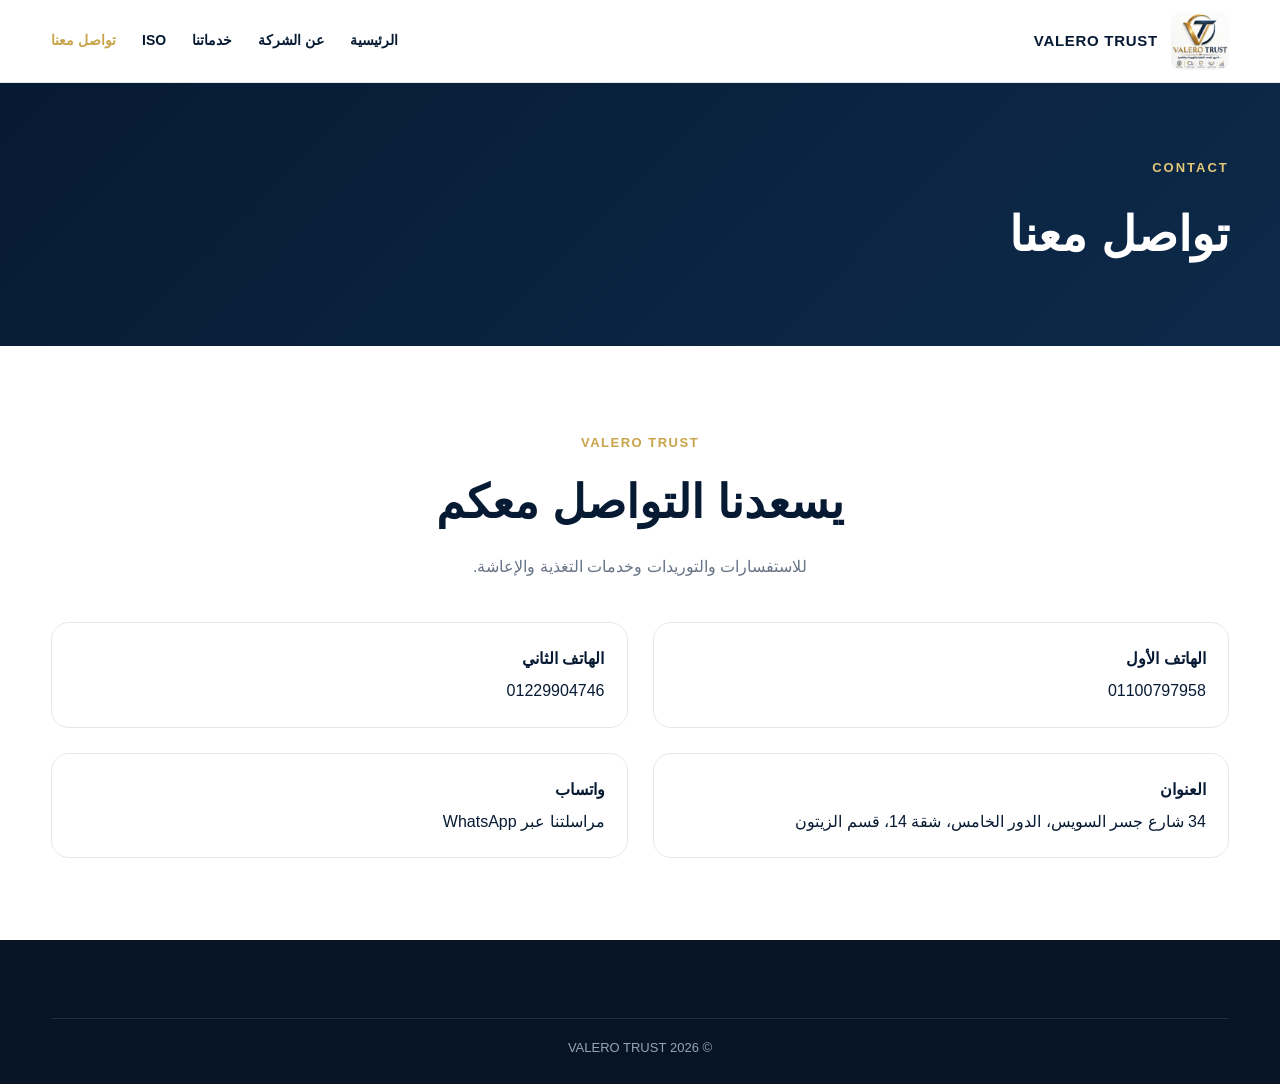
==== contact.html @ 1bf0e47a "Add files via upload" ====
<!doctype html>
<html lang="ar" dir="rtl"><head><meta charset="utf-8"><meta name="viewport" content="width=device-width,initial-scale=1"><title>تواصل معنا | VALERO TRUST</title><link rel="stylesheet" href="css/style.css"></head>
<body><header class="navbar"><div class="container nav-inner"><a class="brand" href="index.html"><img src="images/logo.jpeg"><span>VALERO TRUST</span></a><button class="menu">☰</button><nav class="nav-links"><a href="index.html">الرئيسية</a><a href="about.html">عن الشركة</a><a href="services.html">خدماتنا</a><a href="iso.html">ISO</a><a href="contact.html">تواصل معنا</a></nav></div></header>
<section class="page-hero"><div class="container"><span class="eyebrow">CONTACT</span><h1>تواصل معنا</h1></div></section>
<section class="section"><div class="container"><div class="section-head"><span class="kicker">VALERO TRUST</span><h2>يسعدنا التواصل معكم</h2><p>للاستفسارات والتوريدات وخدمات التغذية والإعاشة.</p></div>
<div class="contact-grid">
<div class="contact-item"><strong>الهاتف الأول</strong><a href="tel:01100797958">01100797958</a></div>
<div class="contact-item"><strong>الهاتف الثاني</strong><a href="tel:01229904746">01229904746</a></div>
<div class="contact-item"><strong>العنوان</strong><span>34 شارع جسر السويس، الدور الخامس، شقة 14، قسم الزيتون</span></div>
<div class="contact-item"><strong>واتساب</strong><a href="https://wa.me/201100797958" target="_blank">مراسلتنا عبر WhatsApp</a></div>
</div></div></section>
<footer class="footer"><div class="container copyright">© <span data-year></span> VALERO TRUST</div></footer><script src="js/script.js"></script></body></html>
---- css/style.css ----
:root{
  --navy:#071a33; --navy2:#0d2a4a; --gold:#c9a34a; --gold2:#e4c878;
  --white:#fff; --muted:#687487; --light:#f5f7fa; --line:#e4e8ee;
  --shadow:0 18px 55px rgba(7,26,51,.12); --radius:22px;
}
*{box-sizing:border-box}
html{scroll-behavior:smooth}
body{margin:0;font-family:Arial,"Tahoma",sans-serif;color:var(--navy);background:#fff;line-height:1.7}
a{text-decoration:none;color:inherit}
img{max-width:100%;display:block}
.container{width:min(1180px,92%);margin:auto}
.navbar{position:sticky;top:0;z-index:1000;background:rgba(255,255,255,.96);backdrop-filter:blur(12px);border-bottom:1px solid var(--line)}
.nav-inner{height:82px;display:flex;align-items:center;justify-content:space-between;gap:30px}
.brand{display:flex;align-items:center;gap:13px;font-weight:800}
.brand img{width:58px;height:58px;object-fit:contain;border-radius:10px}
.brand span{font-size:15px;letter-spacing:.7px}
.nav-links{display:flex;gap:26px;align-items:center;font-weight:700;font-size:14px}
.nav-links a{padding:10px 0;position:relative}
.nav-links a:hover,.nav-links a.active{color:var(--gold)}
.menu{display:none;border:0;background:transparent;font-size:28px;color:var(--navy)}
.hero{position:relative;overflow:hidden;background:linear-gradient(135deg,var(--navy),#102e4f 60%,#071a33);color:#fff;padding:92px 0 76px}
.hero:before{content:"";position:absolute;width:560px;height:560px;border-radius:50%;right:-180px;top:-170px;background:radial-gradient(circle,rgba(201,163,74,.25),transparent 65%)}
.hero-grid{display:grid;grid-template-columns:1.05fr .95fr;gap:60px;align-items:center;position:relative}
.eyebrow{display:inline-block;color:var(--gold2);font-weight:800;letter-spacing:2px;font-size:13px;margin-bottom:15px}
.hero h1{font-size:clamp(40px,6vw,72px);line-height:1.05;margin:0 0 20px}
.hero h1 span{color:var(--gold2)}
.hero p{font-size:19px;color:#d9e2ed;max-width:680px}
.buttons{display:flex;gap:13px;flex-wrap:wrap;margin-top:30px}
.btn{display:inline-flex;align-items:center;justify-content:center;padding:13px 21px;border-radius:999px;font-weight:800;border:1px solid transparent;transition:.2s}
.btn-primary{background:var(--gold);color:var(--navy)}
.btn-primary:hover{background:var(--gold2);transform:translateY(-2px)}
.btn-outline{border-color:rgba(255,255,255,.35);color:#fff}
.btn-outline:hover{border-color:var(--gold2);color:var(--gold2)}
.hero-card{background:rgba(255,255,255,.07);border:1px solid rgba(255,255,255,.18);padding:24px;border-radius:28px;box-shadow:var(--shadow);backdrop-filter:blur(8px)}
.hero-card img{width:100%;max-height:430px;object-fit:contain;background:#fff;border-radius:18px;padding:10px}
.section{padding:82px 0}
.section.alt{background:var(--light)}
.section-head{text-align:center;max-width:760px;margin:0 auto 42px}
.kicker{color:var(--gold);font-weight:900;letter-spacing:1.5px;font-size:13px;text-transform:uppercase}
.section h2{font-size:clamp(30px,4vw,46px);margin:8px 0 12px}
.section-head p{color:var(--muted);margin:0}
.iso-preview{display:grid;grid-template-columns:1fr 1fr;gap:30px;align-items:center}
.certificate{background:#fff;border:1px solid var(--line);padding:16px;border-radius:var(--radius);box-shadow:var(--shadow)}
.certificate img{width:100%;height:520px;object-fit:contain;border-radius:12px;background:#fafafa}
.info-card{background:var(--navy);color:#fff;border-radius:var(--radius);padding:34px;box-shadow:var(--shadow)}
.info-card h3{margin-top:0;font-size:29px}
.data{display:grid;grid-template-columns:145px 1fr;gap:10px 16px;margin:22px 0}
.data strong{color:var(--gold2)}
.data div{border-bottom:1px solid rgba(255,255,255,.12);padding:7px 0}
.cards{display:grid;grid-template-columns:repeat(3,1fr);gap:22px}
.card{background:#fff;border:1px solid var(--line);border-radius:var(--radius);padding:28px;box-shadow:0 8px 28px rgba(7,26,51,.06)}
.card .icon{font-size:31px;margin-bottom:12px}
.card h3{margin:0 0 8px}
.card p{color:var(--muted);margin:0}
.iso-system{display:grid;grid-template-columns:repeat(4,1fr);gap:15px}
.step{background:#fff;border:1px solid var(--line);padding:23px;border-radius:18px;text-align:center}
.step b{display:block;color:var(--gold);font-size:13px;margin-bottom:7px}
.pdf-box{background:var(--navy);color:#fff;border-radius:28px;padding:40px;display:grid;grid-template-columns:.75fr 1.25fr;gap:38px;align-items:center}
.pdf-box h2{margin-top:0}
.pdf-box p{color:#d4dfeb}
.pdf-frame{background:#fff;border-radius:16px;overflow:hidden;min-height:520px}
.pdf-frame iframe{width:100%;height:560px;border:0}
.contact-grid{display:grid;grid-template-columns:1fr 1fr;gap:25px}
.contact-item{padding:22px;border:1px solid var(--line);border-radius:18px;background:#fff}
.contact-item strong{display:block;margin-bottom:5px}
.footer{background:#061426;color:#c9d5e2;padding:48px 0 25px}
.footer-grid{display:grid;grid-template-columns:1.3fr 1fr 1fr;gap:35px}
.footer h3{color:#fff}
.footer a:hover{color:var(--gold2)}
.copyright{border-top:1px solid rgba(255,255,255,.1);margin-top:30px;padding-top:18px;text-align:center;font-size:13px;color:#94a5b7}
.page-hero{background:linear-gradient(135deg,var(--navy),var(--navy2));color:#fff;padding:70px 0}
.page-hero h1{font-size:48px;margin:0}
.prose{max-width:900px;margin:auto}
.prose h2{margin-top:38px}
.prose p,.prose li{color:#526174}
.notice{border-left:5px solid var(--gold);background:#fff8e7;padding:18px 22px;border-radius:12px;margin:25px 0}
.viewer{background:#f1f3f6;padding:20px;border-radius:22px}
.viewer iframe{width:100%;height:780px;border:0;background:#fff;border-radius:14px}
.center{text-align:center}
@media(max-width:900px){
 .nav-links{display:none;position:absolute;left:0;right:0;top:82px;background:#fff;padding:18px 5%;flex-direction:column;align-items:flex-start;border-bottom:1px solid var(--line)}
 .nav-links.open{display:flex}.menu{display:block}
 .hero-grid,.iso-preview,.pdf-box,.contact-grid{grid-template-columns:1fr}
 .cards{grid-template-columns:1fr 1fr}.iso-system{grid-template-columns:1fr 1fr}
 .hero{padding-top:65px}.certificate img{height:430px}
 .footer-grid{grid-template-columns:1fr 1fr}
}
@media(max-width:600px){
 .nav-inner{height:72px}.brand img{width:48px;height:48px}.nav-links{top:72px}
 .hero h1{font-size:44px}.hero p{font-size:17px}
 .section{padding:60px 0}.cards,.iso-system,.footer-grid{grid-template-columns:1fr}
 .data{grid-template-columns:1fr}.pdf-frame iframe{height:520px}
}
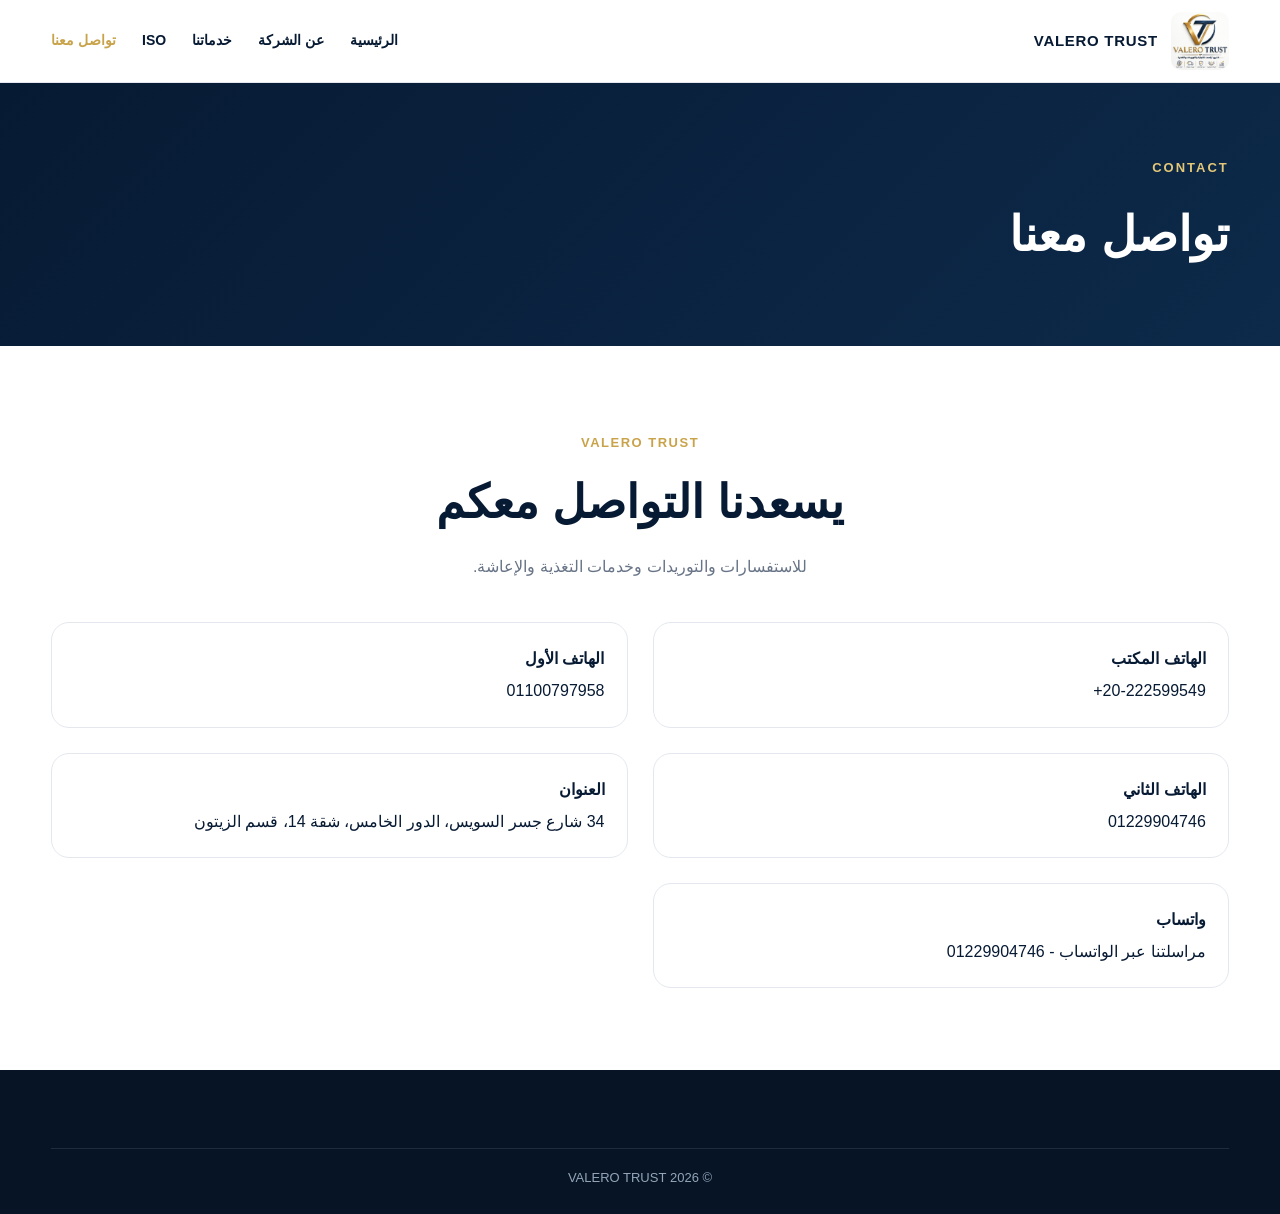
==== commit 74b8dfe2: "Add files via upload" ====
--- a/contact.html
+++ b/contact.html
@@ -4,9 +4,10 @@
 <section class="page-hero"><div class="container"><span class="eyebrow">CONTACT</span><h1>تواصل معنا</h1></div></section>
 <section class="section"><div class="container"><div class="section-head"><span class="kicker">VALERO TRUST</span><h2>يسعدنا التواصل معكم</h2><p>للاستفسارات والتوريدات وخدمات التغذية والإعاشة.</p></div>
 <div class="contact-grid">
+<div class="contact-item" style=""><strong>الهاتف المكتب</strong><a href="tel:222599549">222599549-<div style="display: inline;">20+</div></a></div>
 <div class="contact-item"><strong>الهاتف الأول</strong><a href="tel:01100797958">01100797958</a></div>
 <div class="contact-item"><strong>الهاتف الثاني</strong><a href="tel:01229904746">01229904746</a></div>
 <div class="contact-item"><strong>العنوان</strong><span>34 شارع جسر السويس، الدور الخامس، شقة 14، قسم الزيتون</span></div>
-<div class="contact-item"><strong>واتساب</strong><a href="https://wa.me/201100797958" target="_blank">مراسلتنا عبر WhatsApp</a></div>
+<div class="contact-item"><strong>واتساب</strong><a> مراسلتنا عبر الواتساب  -  01229904746</a></div>
 </div></div></section>
 <footer class="footer"><div class="container copyright">© <span data-year></span> VALERO TRUST</div></footer><script src="js/script.js"></script></body></html>
--- a/css/style.css
+++ b/css/style.css
@@ -92,3 +92,17 @@
  .section{padding:60px 0}.cards,.iso-system,.footer-grid{grid-template-columns:1fr}
  .data{grid-template-columns:1fr}.pdf-frame iframe{height:520px}
 }
+
+/* ISO document center */
+.document-options{display:grid;grid-template-columns:repeat(2,minmax(0,1fr));gap:22px;margin-top:28px}
+.document-card{background:#fff;border:1px solid rgba(15,35,58,.10);border-radius:18px;padding:26px;box-shadow:0 10px 30px rgba(15,35,58,.06);display:flex;flex-direction:column;gap:14px}
+.document-card.featured{border-color:rgba(190,151,67,.55);box-shadow:0 12px 34px rgba(190,151,67,.10)}
+.document-icon{width:48px;height:48px;border-radius:12px;display:flex;align-items:center;justify-content:center;background:#0f233a;color:#c49a4a;font-size:24px}
+.document-label{font-size:12px;letter-spacing:.08em;text-transform:uppercase;color:#a57b31;font-weight:700}
+.document-card h3{margin:6px 0 8px;color:#0f233a}
+.document-card p{margin:0;color:#657286;line-height:1.8}
+.document-actions{display:flex;flex-wrap:wrap;gap:10px;margin-top:auto;padding-top:8px}
+.btn-outline{background:transparent!important;border:1px solid #f0eeec!important;color: #eae7e1 !important;}
+.viewer-heading{margin-top:44px;margin-bottom:16px}
+.viewer-heading h3{margin:7px 0 0;color:#0f233a}
+@media(max-width:800px){.document-options{grid-template-columns:1fr}.document-actions .btn{width:100%;text-align:center}}
